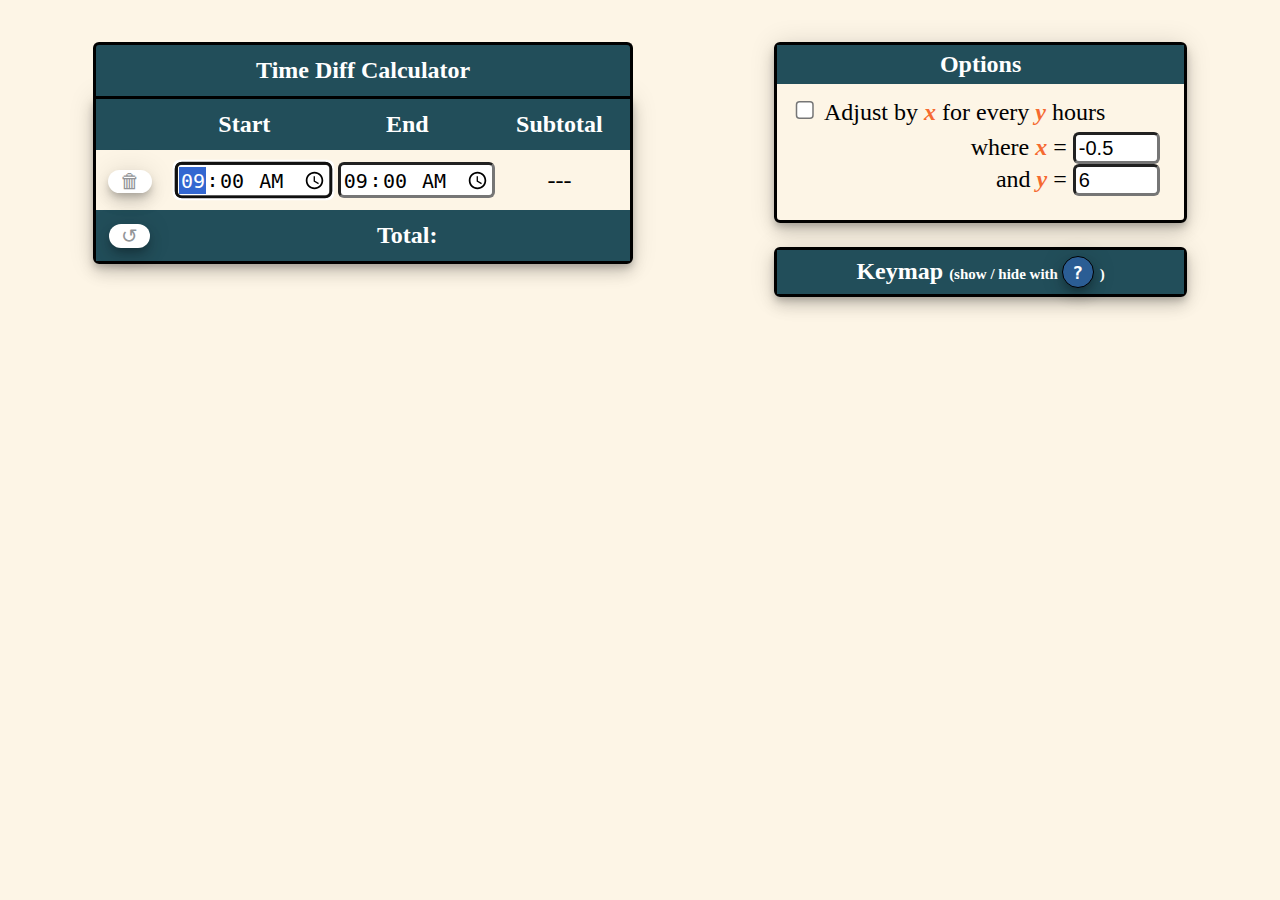
==== index.html @ 4304bb44 "structure into html, css, js files; create single page version" ====
<!DOCTYPE html>
<html>

<head>
  <meta charset="UTF-8">
  <meta name="description" content="Time difference calculator">
  <meta name="author" content="Alessandro Ceserani">
  <meta name="viewport" content="width=device-width, initial-scale=1.0">
  <link rel="stylesheet" href="style.css">
  <title></title>
</head>

<body>
  <script src="script.js"></script>
  <div id="bodyContent">
    <!-- % HTML Content % -->
    <div id="mainCol">
      <div id="calculator">
        <table>
          <caption id="calcCaption"></caption>
          <thead>
            <tr>
              <th></th>
              <th>Start</th>
              <th>End</th>
              <th>Subtotal</th>
            </tr>
          </thead>
          <tbody id="timeRows"></tbody>
          <tfoot>
            <tr>
              <th id="resetDiv"><button id="resetButton" tabindex="-1">↺</button></th>
              <th></th>
              <th>Total:</th>
              <th id="totalDiv"></th>
            </tr>
          </tfoot>
        </table>
      </div>
    </div>
    <div id="secondaryCol">
      <div id="options">
        <div id="optionsHeader">
          Options
        </div>
        <div id="optionsContent">
          <div class="optionsCheckbox">
            <input type="checkbox" id="adjustCheck" name="adjustCheck" value="adjustCheck"> <label
              for="adjustCheck">Adjust by <em class="adjustVar">x</em> for every <em class="adjustVar">y</em>
              hours</label><br>
          </div>
          <div class="varInputsContainer">
            <div class="varInputsRow">
              where <em class="adjustVar">x</em> = <input type="number" class="varInput" id="adjustVarX">
            </div>
            <div class="varInputsRow">
              and <em class="adjustVar">y</em> = <input type="number" class="varInput" id="adjustVarY">
            </div>
          </div>
        </div>
      </div>
      <div id="keymap">
        <div id="keymapHeader">
          Keymap <span id="keymapinfo">(show / hide with <span class="key">?</span>)</span>
        </div>
        <div id="keymapContent">
          <div>
            <span class="keyCategoryHeader">Table</span>
          </div>
          <div class="keyCategoryContent" id="keyCatTable"></div>
          <div>
            <span class="keyCategoryHeader">Input</span>
          </div>
          <div class="keyCategoryContent" id="keyCatInput"></div>
          <div>
            <span class="keyCategoryHeader">Navigation</span>
          </div>
          <div class="keyCategoryContent" id="keyCatNavigation"></div>
          <div>
            <span class="keyCategoryHeader">Misc</span>
          </div>
          <div class="keyCategoryContent" id="keyCatMisc"></div>
        </div>
      </div>
    </div>
  </div>
</body>

</html>
---- style.css ----
:root {
      --bg: #fdf5e6;
      --peacock: rgb(34, 78, 90);
      --blue: rgb(43, 93, 148);
      --arcticblue: rgb(160, 207, 211);
      --mistygray: rgb(220, 221, 222);
      --tigerorange: rgb(245, 106, 48);
      --white: #fff;
      --black: #000;
      --steelgray: rgb(147, 149, 152);
      --adjustColor: var(--tigerorange);
      --shadows: rgba(0, 0, 0, .2) 0 3px 5px -1px, rgba(0, 0, 0, .14) 0 6px 10px 0, rgba(0, 0, 0, .12) 0 1px 18px 0;
    }

    html {
      zoom: 150%;
    }

    body {
      background-color: var(--bg);
      text-align: center;
    }

    button {
      background-color: var(--white);
      border-radius: 24px;
      border-style: none;
      box-shadow: var(--shadows);
      color: var(--steelgray);
      cursor: pointer;
      padding: 0px 8px;
      position: relative;
    }

    button:hover {
      background: #F6F9FE;
      color: var(--peacock);
      max-height: 24px;
    }

    input {
      border-radius: 4px;
    }

    input[type=time] {
      width: 100px;
    }

    table {
      box-shadow: var(--shadows);
      table-layout: fixed;
      width: 100%;
      max-width: 360px;
      border-collapse: separate;
      border-spacing: 0;
      border: 2px solid black;
      border-radius: 4px;
      border-top-right-radius: 0px;
      border-top-left-radius: 0px;
    }

    caption,
    thead,
    tfoot {
      background-color: var(--peacock);
      color: var(--white);
      font-weight: bold;
    }

    caption {
      border: 2px solid black;
      border-bottom: 0px;
      border-radius: 4px;
      border-bottom-right-radius: 0px;
      border-bottom-left-radius: 0px;
      padding: 8px;
    }

    /* Delete button header cell */
    thead th:nth-child(1) {
      width: 8%;
    }

    /* Subtotal header cell */
    thead th:nth-child(4) {
      width: 22%;
    }

    th,
    td {
      padding: 8px;
    }

    tbody {
      border: 1px solid black;
    }

    tbody tr:nth-child(even) {
      background-color: var(--mistygray);
    }

    .alerts {
      background-color: var(--mistygray);
    }

    #bodyContent {
      max-width: 950px;
      padding-top: 20px;
      display: flex;
      flex-flow: row wrap;
      column-gap: 40px;
      align-items: flex-start;
      justify-content: space-evenly;
    }

    /* #calculator {} */

    #secondaryCol {
      width: 275px;
      border-radius: 4px;
    }


    #options,
    #keymap {
      text-align: left;
      border: 2px solid black;
      box-shadow: var(--shadows);
      border-radius: 4px;
      margin-bottom: 16px;
    }

    #optionsContent,
    #keymapContent {
      margin: 8px;
    }

    #keymapContent {
      display: none;
    }

    #optionsHeader,
    #keymapHeader {
      padding: 4px;
      text-align: center;
      background-color: var(--peacock);
      color: var(--white);
      font-weight: bold;
    }

    #keymapinfo {
      font-size: x-small;
    }

    .optionsCheckbox {
      margin-right: 8px;
      margin-bottom: 4px;
    }

    .optionsCheckbox:hover input {
      cursor: pointer;
    }

    .varInputsContainer {
      display: flex;
      flex-flow: column wrap;
      align-items: flex-end;
      padding-right: 8px;
      padding-bottom: 8px;
    }

    .adjustVar {
      font-weight: bolder;
      color: var(--adjustColor);
    }

    .varInput {
      width: 50px;
    }

    .keymapEntry {
      margin: 2px;
    }

    .key {
      display: inline-flex;
      align-items: center;
      justify-content: center;
      width: 20px;
      height: 20px;
      margin-right: 4px;
      background-color: var(--blue);
      color: var(--white);
      border: 1px solid var(--black);
      border-radius: 50%;
      font-size: 12px;
      font-family: monospace;
      box-shadow: var(--shadows);
    }

    .adjusted {
      font-style: italic;
      font-weight: bold;
    }

    .keyCategoryHeader {
      align-content: center;
      color: var(--white);
      display: flex;
      background-color: var(--peacock);
      border: 1px solid var(--black);
      border-radius: 4px;
      font-weight: bold;
      margin: 2px;
      padding: 4px;

    }

    .keyCategoryContent {
      font-size: smaller;
      padding: 4px;
      background-color: var(--bg);
    }
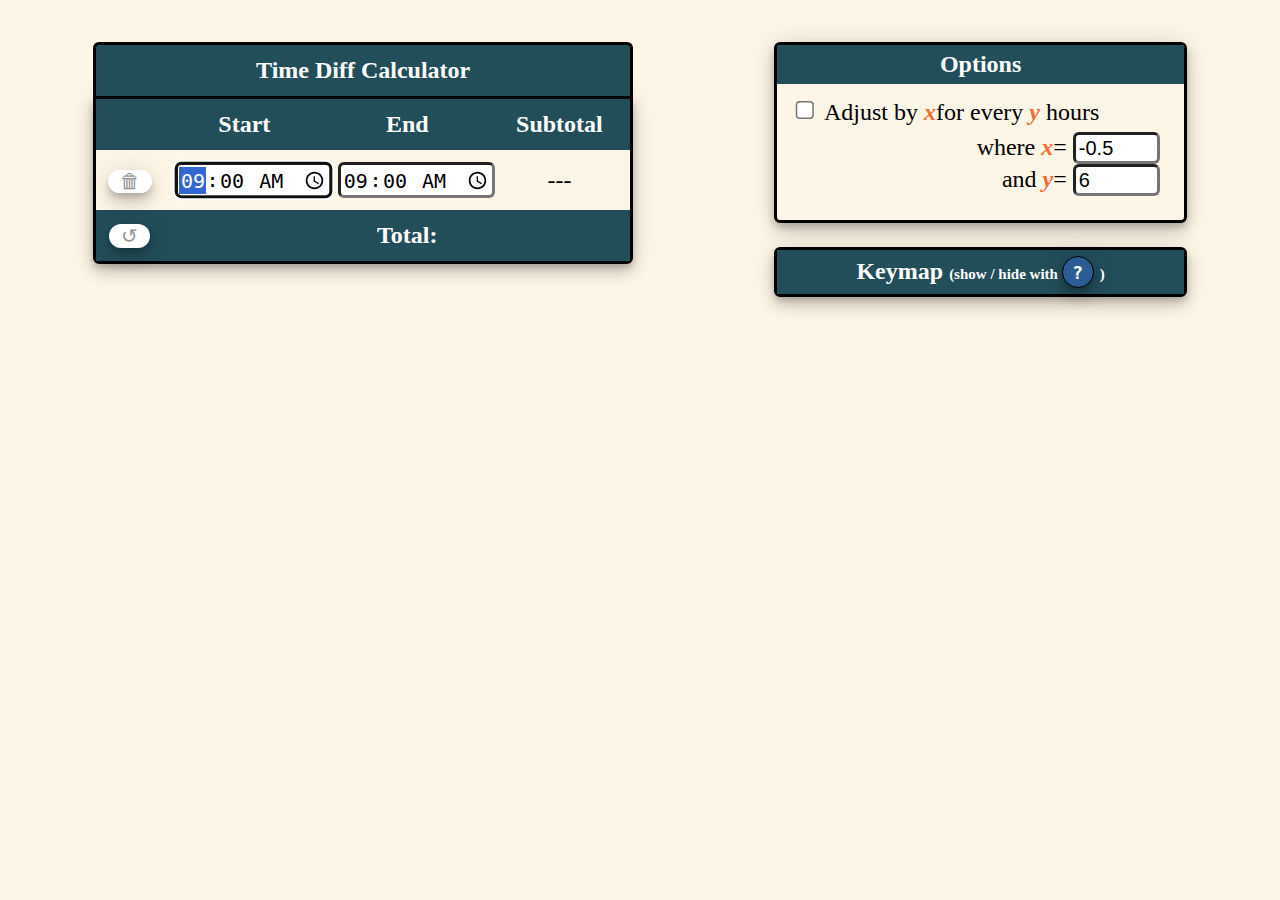
==== commit e621f20f: "chore(format): biome on index.html" ====
--- a/index.html
+++ b/index.html
@@ -1,89 +1,101 @@
 <!DOCTYPE html>
 <html>
+	<head>
+		<meta charset="UTF-8" />
+		<meta name="description" content="Time difference calculator" />
+		<meta name="author" content="Alessandro Ceserani" />
+		<meta name="viewport" content="width=device-width, initial-scale=1.0" />
+		<link rel="stylesheet" href="style.css" />
+		<title></title>
+	</head>
 
-<head>
-  <meta charset="UTF-8">
-  <meta name="description" content="Time difference calculator">
-  <meta name="author" content="Alessandro Ceserani">
-  <meta name="viewport" content="width=device-width, initial-scale=1.0">
-  <link rel="stylesheet" href="style.css">
-  <title></title>
-</head>
-
-<body>
-  <script src="script.js"></script>
-  <div id="bodyContent">
-    <!-- % HTML Content % -->
-    <div id="mainCol">
-      <div id="calculator">
-        <table>
-          <caption id="calcCaption"></caption>
-          <thead>
-            <tr>
-              <th></th>
-              <th>Start</th>
-              <th>End</th>
-              <th>Subtotal</th>
-            </tr>
-          </thead>
-          <tbody id="timeRows"></tbody>
-          <tfoot>
-            <tr>
-              <th id="resetDiv"><button id="resetButton" tabindex="-1">↺</button></th>
-              <th></th>
-              <th>Total:</th>
-              <th id="totalDiv"></th>
-            </tr>
-          </tfoot>
-        </table>
-      </div>
-    </div>
-    <div id="secondaryCol">
-      <div id="options">
-        <div id="optionsHeader">
-          Options
-        </div>
-        <div id="optionsContent">
-          <div class="optionsCheckbox">
-            <input type="checkbox" id="adjustCheck" name="adjustCheck" value="adjustCheck"> <label
-              for="adjustCheck">Adjust by <em class="adjustVar">x</em> for every <em class="adjustVar">y</em>
-              hours</label><br>
-          </div>
-          <div class="varInputsContainer">
-            <div class="varInputsRow">
-              where <em class="adjustVar">x</em> = <input type="number" class="varInput" id="adjustVarX">
-            </div>
-            <div class="varInputsRow">
-              and <em class="adjustVar">y</em> = <input type="number" class="varInput" id="adjustVarY">
-            </div>
-          </div>
-        </div>
-      </div>
-      <div id="keymap">
-        <div id="keymapHeader">
-          Keymap <span id="keymapinfo">(show / hide with <span class="key">?</span>)</span>
-        </div>
-        <div id="keymapContent">
-          <div>
-            <span class="keyCategoryHeader">Table</span>
-          </div>
-          <div class="keyCategoryContent" id="keyCatTable"></div>
-          <div>
-            <span class="keyCategoryHeader">Input</span>
-          </div>
-          <div class="keyCategoryContent" id="keyCatInput"></div>
-          <div>
-            <span class="keyCategoryHeader">Navigation</span>
-          </div>
-          <div class="keyCategoryContent" id="keyCatNavigation"></div>
-          <div>
-            <span class="keyCategoryHeader">Misc</span>
-          </div>
-          <div class="keyCategoryContent" id="keyCatMisc"></div>
-        </div>
-      </div>
-    </div>
-  </div>
-</body>
-
+	<body>
+		<script src="script.js"></script>
+		<div id="bodyContent">
+			<!-- % HTML Content % -->
+			<div id="mainCol">
+				<div id="calculator">
+					<table>
+						<caption id="calcCaption"></caption>
+						<thead>
+							<tr>
+								<th></th>
+								<th>Start</th>
+								<th>End</th>
+								<th>Subtotal</th>
+							</tr>
+						</thead>
+						<tbody id="timeRows"></tbody>
+						<tfoot>
+							<tr>
+								<th id="resetDiv">
+									<button id="resetButton" tabindex="-1">↺</button>
+								</th>
+								<th></th>
+								<th>Total:</th>
+								<th id="totalDiv"></th>
+							</tr>
+						</tfoot>
+					</table>
+				</div>
+			</div>
+			<div id="secondaryCol">
+				<div id="options">
+					<div id="optionsHeader">Options</div>
+					<div id="optionsContent">
+						<div class="optionsCheckbox">
+							<input
+								type="checkbox"
+								id="adjustCheck"
+								name="adjustCheck"
+								value="adjustCheck"
+							/>
+							<label for="adjustCheck">
+								Adjust by <em class="adjustVar">x</em>for every
+								<em class="adjustVar">y</em>
+								hours
+							</label>
+							<br />
+						</div>
+						<div class="varInputsContainer">
+							<div class="varInputsRow">
+								where <em class="adjustVar">x</em>=
+								<input type="number" class="varInput" id="adjustVarX" />
+							</div>
+							<div class="varInputsRow">
+								and <em class="adjustVar">y</em>=
+								<input type="number" class="varInput" id="adjustVarY" />
+							</div>
+						</div>
+					</div>
+				</div>
+				<div id="keymap">
+					<div id="keymapHeader">
+						Keymap
+						<span id="keymapinfo">
+							(show / hide with <span class="key">?</span>)
+						</span>
+					</div>
+					<div id="keymapContent">
+						<div>
+							<span class="keyCategoryHeader">Table</span>
+						</div>
+						<div class="keyCategoryContent" id="keyCatTable"></div>
+						<div>
+							<span class="keyCategoryHeader">Input</span>
+						</div>
+						<div class="keyCategoryContent" id="keyCatInput"></div>
+						<div>
+							<span class="keyCategoryHeader">Navigation</span>
+						</div>
+						<div class="keyCategoryContent" id="keyCatNavigation"></div>
+						<div>
+							<span class="keyCategoryHeader">Misc</span>
+						</div>
+						<div class="keyCategoryContent" id="keyCatMisc"></div>
+					</div>
+				</div>
+			</div>
+		</div>
+	</body>
 </html>
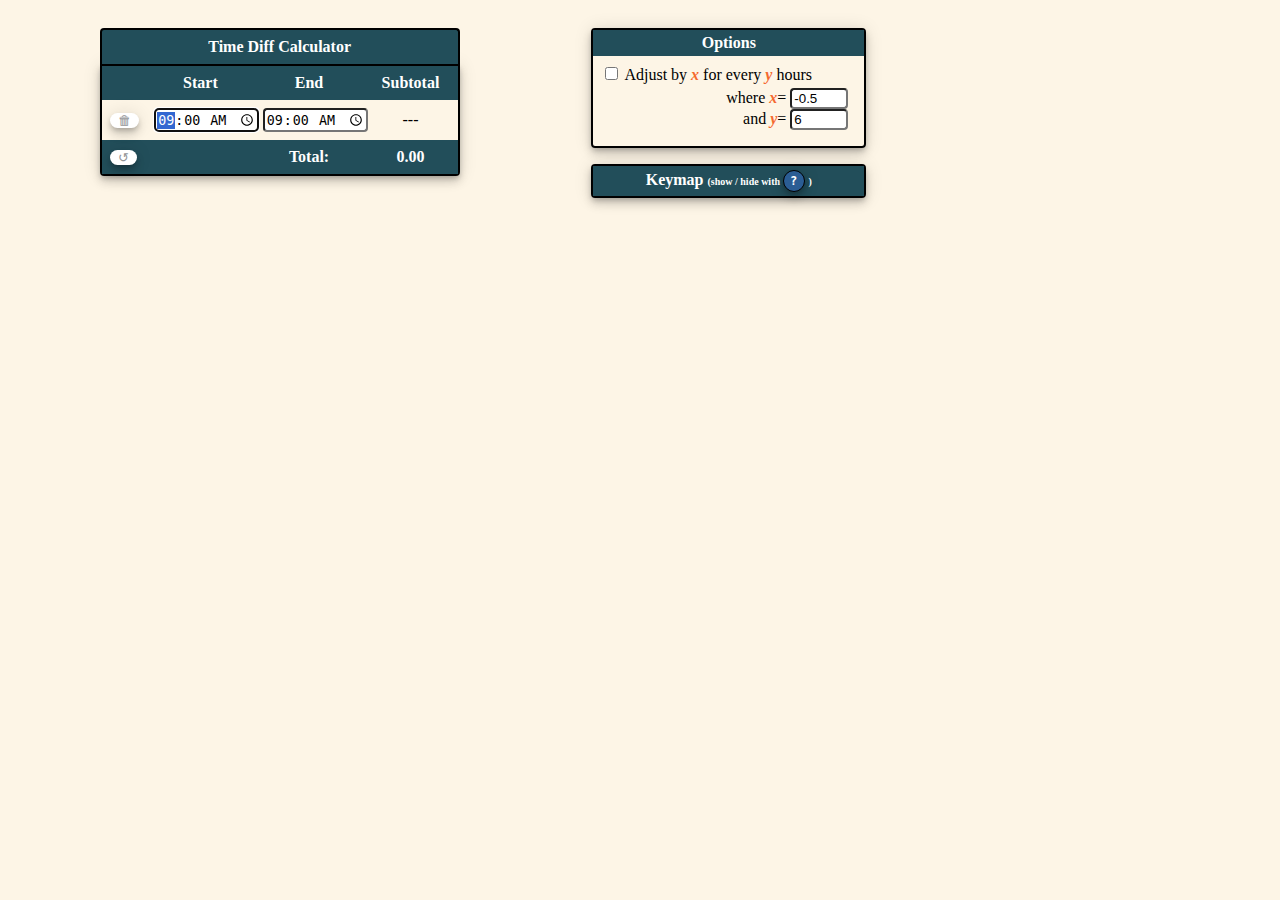
==== commit 8f401d13: "fix(html): ensure space between adjust vars" ====
--- a/index.html
+++ b/index.html
@@ -51,7 +51,9 @@
 								value="adjustCheck"
 							/>
 							<label for="adjustCheck">
-								Adjust by <em class="adjustVar">x</em>for every
+								Adjust by
+								<em class="adjustVar">x</em>
+								for every
 								<em class="adjustVar">y</em>
 								hours
 							</label>
--- a/style.css
+++ b/style.css
@@ -1,223 +1,224 @@
-    :root {
-      --bg: #fdf5e6;
-      --peacock: rgb(34, 78, 90);
-      --blue: rgb(43, 93, 148);
-      --arcticblue: rgb(160, 207, 211);
-      --mistygray: rgb(220, 221, 222);
-      --tigerorange: rgb(245, 106, 48);
-      --white: #fff;
-      --black: #000;
-      --steelgray: rgb(147, 149, 152);
-      --adjustColor: var(--tigerorange);
-      --shadows: rgba(0, 0, 0, .2) 0 3px 5px -1px, rgba(0, 0, 0, .14) 0 6px 10px 0, rgba(0, 0, 0, .12) 0 1px 18px 0;
-    }
-
-    html {
-      zoom: 150%;
-    }
-
-    body {
-      background-color: var(--bg);
-      text-align: center;
-    }
-
-    button {
-      background-color: var(--white);
-      border-radius: 24px;
-      border-style: none;
-      box-shadow: var(--shadows);
-      color: var(--steelgray);
-      cursor: pointer;
-      padding: 0px 8px;
-      position: relative;
-    }
-
-    button:hover {
-      background: #F6F9FE;
-      color: var(--peacock);
-      max-height: 24px;
-    }
-
-    input {
-      border-radius: 4px;
-    }
-
-    input[type=time] {
-      width: 100px;
-    }
-
-    table {
-      box-shadow: var(--shadows);
-      table-layout: fixed;
-      width: 100%;
-      max-width: 360px;
-      border-collapse: separate;
-      border-spacing: 0;
-      border: 2px solid black;
-      border-radius: 4px;
-      border-top-right-radius: 0px;
-      border-top-left-radius: 0px;
-    }
-
-    caption,
-    thead,
-    tfoot {
-      background-color: var(--peacock);
-      color: var(--white);
-      font-weight: bold;
-    }
-
-    caption {
-      border: 2px solid black;
-      border-bottom: 0px;
-      border-radius: 4px;
-      border-bottom-right-radius: 0px;
-      border-bottom-left-radius: 0px;
-      padding: 8px;
-    }
-
-    /* Delete button header cell */
-    thead th:nth-child(1) {
-      width: 8%;
-    }
-
-    /* Subtotal header cell */
-    thead th:nth-child(4) {
-      width: 22%;
-    }
-
-    th,
-    td {
-      padding: 8px;
-    }
-
-    tbody {
-      border: 1px solid black;
-    }
-
-    tbody tr:nth-child(even) {
-      background-color: var(--mistygray);
-    }
-
-    .alerts {
-      background-color: var(--mistygray);
-    }
-
-    #bodyContent {
-      max-width: 950px;
-      padding-top: 20px;
-      display: flex;
-      flex-flow: row wrap;
-      column-gap: 40px;
-      align-items: flex-start;
-      justify-content: space-evenly;
-    }
-
-    /* #calculator {} */
-
-    #secondaryCol {
-      width: 275px;
-      border-radius: 4px;
-    }
-
-
-    #options,
-    #keymap {
-      text-align: left;
-      border: 2px solid black;
-      box-shadow: var(--shadows);
-      border-radius: 4px;
-      margin-bottom: 16px;
-    }
-
-    #optionsContent,
-    #keymapContent {
-      margin: 8px;
-    }
-
-    #keymapContent {
-      display: none;
-    }
-
-    #optionsHeader,
-    #keymapHeader {
-      padding: 4px;
-      text-align: center;
-      background-color: var(--peacock);
-      color: var(--white);
-      font-weight: bold;
-    }
-
-    #keymapinfo {
-      font-size: x-small;
-    }
-
-    .optionsCheckbox {
-      margin-right: 8px;
-      margin-bottom: 4px;
-    }
-
-    .optionsCheckbox:hover input {
-      cursor: pointer;
-    }
-
-    .varInputsContainer {
-      display: flex;
-      flex-flow: column wrap;
-      align-items: flex-end;
-      padding-right: 8px;
-      padding-bottom: 8px;
-    }
-
-    .adjustVar {
-      font-weight: bolder;
-      color: var(--adjustColor);
-    }
-
-    .varInput {
-      width: 50px;
-    }
-
-    .keymapEntry {
-      margin: 2px;
-    }
-
-    .key {
-      display: inline-flex;
-      align-items: center;
-      justify-content: center;
-      width: 20px;
-      height: 20px;
-      margin-right: 4px;
-      background-color: var(--blue);
-      color: var(--white);
-      border: 1px solid var(--black);
-      border-radius: 50%;
-      font-size: 12px;
-      font-family: monospace;
-      box-shadow: var(--shadows);
-    }
-
-    .adjusted {
-      font-style: italic;
-      font-weight: bold;
-    }
-
-    .keyCategoryHeader {
-      align-content: center;
-      color: var(--white);
-      display: flex;
-      background-color: var(--peacock);
-      border: 1px solid var(--black);
-      border-radius: 4px;
-      font-weight: bold;
-      margin: 2px;
-      padding: 4px;
-
-    }
-
-    .keyCategoryContent {
-      font-size: smaller;
-      padding: 4px;
-      background-color: var(--bg);
-    }
+:root {
+	--bg: #fdf5e6;
+	--peacock: rgb(34, 78, 90);
+	--blue: rgb(43, 93, 148);
+	--arcticblue: rgb(160, 207, 211);
+	--mistygray: rgb(220, 221, 222);
+	--tigerorange: rgb(245, 106, 48);
+	--white: #fff;
+	--black: #000;
+	--steelgray: rgb(147, 149, 152);
+	--adjustColor: var(--tigerorange);
+	--shadows: rgba(0, 0, 0, 0.2) 0 3px 5px -1px, rgba(0, 0, 0, 0.14) 0 6px 10px 0,
+		rgba(0, 0, 0, 0.12) 0 1px 18px 0;
+}
+
+body {
+	background-color: var(--bg);
+	text-align: center;
+	user-select: none;
+}
+
+button {
+	background-color: var(--white);
+	border-radius: 24px;
+	border-style: none;
+	box-shadow: var(--shadows);
+	color: var(--steelgray);
+	cursor: pointer;
+	padding: 0px 8px;
+	position: relative;
+}
+
+button:hover {
+	background: #f6f9fe;
+	color: var(--peacock);
+	max-height: 24px;
+}
+
+input {
+	border-radius: 4px;
+}
+
+input[type="time"] {
+	width: 100px;
+}
+
+table {
+	box-shadow: var(--shadows);
+	table-layout: fixed;
+	width: 100%;
+	max-width: 360px;
+	border-collapse: separate;
+	border-spacing: 0;
+	border: 2px solid black;
+	border-radius: 4px;
+	border-top-right-radius: 0px;
+	border-top-left-radius: 0px;
+}
+
+caption,
+thead,
+tfoot {
+	background-color: var(--peacock);
+	color: var(--white);
+	font-weight: bold;
+}
+
+caption {
+	border: 2px solid black;
+	border-bottom: 0px;
+	border-radius: 4px;
+	border-bottom-right-radius: 0px;
+	border-bottom-left-radius: 0px;
+	padding: 8px;
+}
+
+/* Delete button header cell */
+thead th:nth-child(1) {
+	width: 8%;
+}
+
+/* Subtotal header cell */
+thead th:nth-child(4) {
+	width: 22%;
+}
+
+th,
+td {
+	padding: 8px;
+}
+
+tbody {
+	border: 1px solid black;
+}
+
+tbody tr:nth-child(even) {
+	background-color: var(--mistygray);
+}
+
+.alerts {
+	background-color: var(--mistygray);
+}
+
+#bodyContent {
+	max-width: 950px;
+	padding-top: 20px;
+	display: flex;
+	flex-flow: row wrap;
+	column-gap: 40px;
+	align-items: flex-start;
+	justify-content: space-evenly;
+}
+
+/* #calculator {} */
+
+#secondaryCol {
+	width: 275px;
+	border-radius: 4px;
+}
+
+#options,
+#keymap {
+	text-align: left;
+	border: 2px solid black;
+	box-shadow: var(--shadows);
+	border-radius: 4px;
+	margin-bottom: 16px;
+}
+
+#optionsContent,
+#keymapContent {
+	margin: 8px;
+}
+
+#keymapContent {
+	display: none;
+}
+
+#optionsHeader,
+#keymapHeader {
+	padding: 4px;
+	text-align: center;
+	background-color: var(--peacock);
+	color: var(--white);
+	font-weight: bold;
+}
+
+#keymapHeader {
+	cursor: pointer;
+}
+
+#keymapinfo {
+	font-size: x-small;
+}
+
+.optionsCheckbox {
+	margin-right: 8px;
+	margin-bottom: 4px;
+}
+
+.optionsCheckbox:hover input {
+	cursor: pointer;
+}
+
+.varInputsContainer {
+	display: flex;
+	flex-flow: column wrap;
+	align-items: flex-end;
+	padding-right: 8px;
+	padding-bottom: 8px;
+}
+
+.adjustVar {
+	font-weight: bolder;
+	color: var(--adjustColor);
+}
+
+.varInput {
+	width: 50px;
+}
+
+.keymapEntry {
+	margin: 2px;
+}
+
+.key {
+	display: inline-flex;
+	align-items: center;
+	justify-content: center;
+	cursor: pointer;
+	width: 20px;
+	height: 20px;
+	margin-right: 4px;
+	background-color: var(--blue);
+	color: var(--white);
+	border: 1px solid var(--black);
+	border-radius: 50%;
+	font-size: 12px;
+	font-family: monospace;
+	box-shadow: var(--shadows);
+}
+
+.adjusted {
+	font-style: italic;
+	font-weight: bold;
+}
+
+.keyCategoryHeader {
+	align-content: center;
+	color: var(--white);
+	display: flex;
+	background-color: var(--peacock);
+	border: 1px solid var(--black);
+	border-radius: 4px;
+	font-weight: bold;
+	margin: 2px;
+	padding: 4px;
+}
+
+.keyCategoryContent {
+	font-size: smaller;
+	padding: 4px;
+	background-color: var(--bg);
+}
